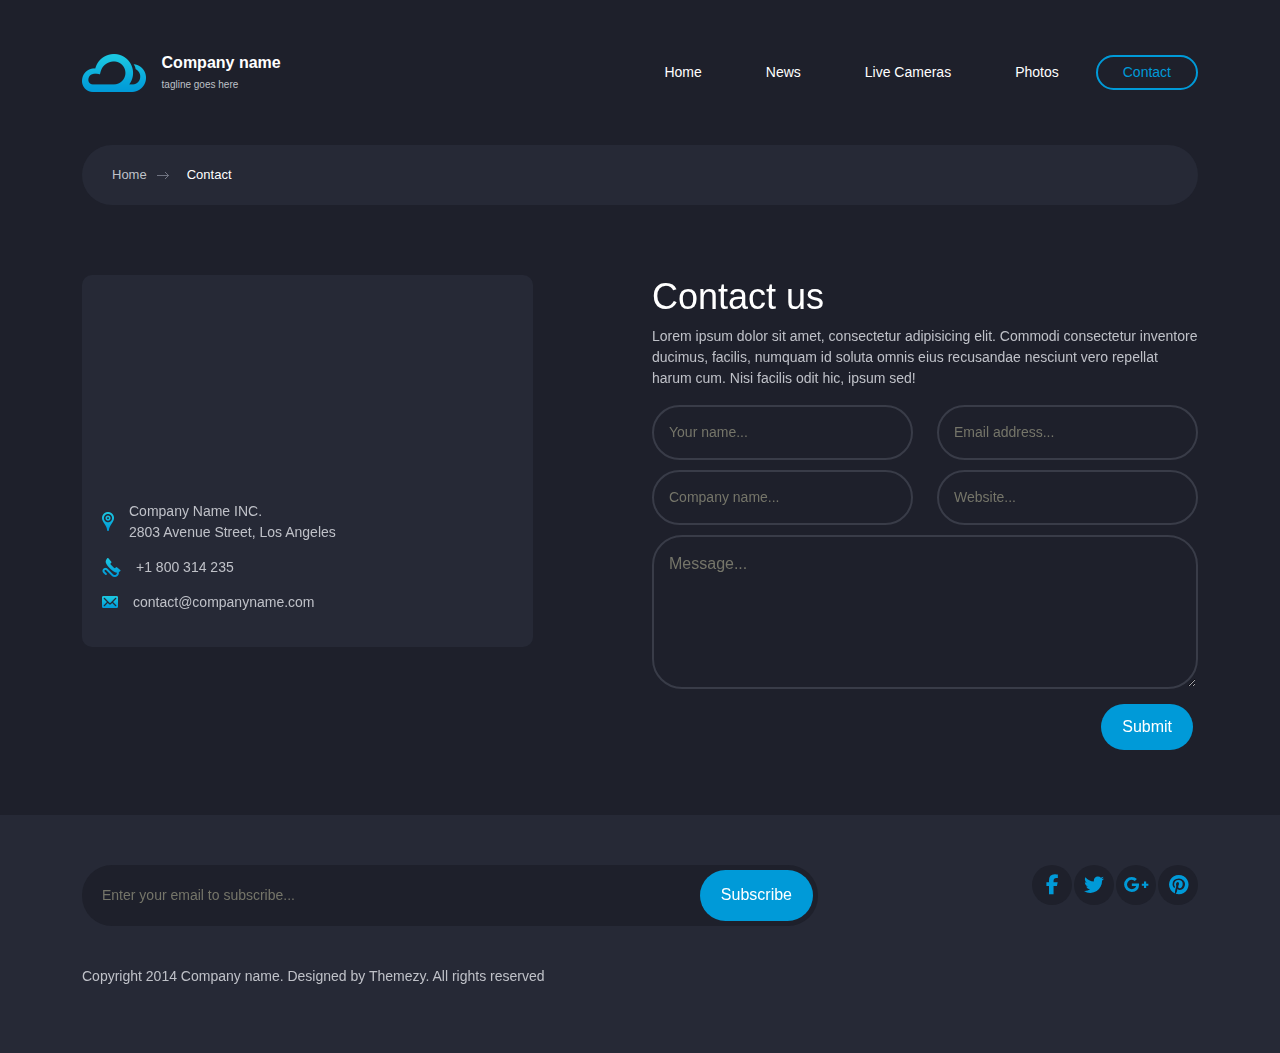
==== contact.html @ b569e2c4 "first commit" ====
<!DOCTYPE html>
<html lang="en">
  <head>
    <meta charset="UTF-8" />
    <meta name="viewport" content="width=device-width, initial-scale=1.0" />
    <title>Compass Starter</title>
    <link
      href="https://cdn.jsdelivr.net/npm/bootstrap@5.3.3/dist/css/bootstrap.min.css"
      rel="stylesheet"
      integrity="sha384-QWTKZyjpPEjISv5WaRU9OFeRpok6YctnYmDr5pNlyT2bRjXh0JMhjY6hW+ALEwIH"
      crossorigin="anonymous"
    />
    <link
      rel="stylesheet"
      href="https://cdnjs.cloudflare.com/ajax/libs/font-awesome/6.7.1/css/all.min.css"
    />
    <link rel="stylesheet" href="css/style.css" />
  </head>
  <body data-bs-spy="scroll" data-bs-target="#navbar-example">
    <!-- navbar -->
    <nav class="navbar navbar-dark navbar-expand-lg py-5">
      <div class="container">
        <a class="navbar-brand" href="#">
          <div class="logo">
            <img src="imgs/logo@2x.png" alt="logo" width="64" height="38" />
            <div class="logo-title">
              <h1 class="logo-name">Company name</h1>
              <span class="logo-desc">tagline goes here</span>
            </div>
          </div>
        </a>
        <button
          class="navbar-toggler"
          type="button"
          data-bs-toggle="collapse"
          data-bs-target="#navbar-example"
          aria-controls="navbar-example"
          aria-expanded="false"
          aria-label="Toggle navigation"
        >
          <i class="fa-solid fa-bars fs-6" aria-hidden="true"></i>
        </button>
        <div class="collapse navbar-collapse" id="navbar-example">
          <ul class="navbar-nav me-auto mb-2 mb-lg-0 text-center">
            <li class="nav-item">
              <a class="nav-link" href="/">Home</a>
            </li>
            <li class="nav-item">
              <a class="nav-link" href="#">News</a>
            </li>
            <li class="nav-item">
              <a class="nav-link" href="#">Live Cameras</a>
            </li>
            <li class="nav-item">
              <a class="nav-link" href="#">Photos</a>
            </li>
            <li class="nav-item">
              <a class="nav-link active" href="/contact.html">Contact</a>
            </li>
          </ul>
        </div>
      </div>
    </nav>
    <!-- navbar ends -->

    <!-- breadcrumb -->
    <div class="container">
      <nav class="contact-breadcrumb" aria-label="breadcrumb">
        <ol class="breadcrumb">
          <li class="breadcrumb-item"><a href="/">Home</a></li>
          <li class="breadcrumb-item active" aria-current="page">Contact</li>
        </ol>
      </nav>
    </div>
    <!-- breadcrumb ends -->

    <!-- contact -->
    <div class="contact-container">
      <div class="container">
        <div class="row">
          <div class="col-md-5">
            <div class="contact-details">
              <iframe
                src="https://www.google.com/maps/embed?pb=!1m18!1m12!1m3!1d3412.2830554142965!2d29.937639775056855!3d31.212886462270205!2m3!1f0!2f0!3f0!3m2!1i1024!2i768!4f13.1!3m3!1m2!1s0x14f5c49018541443%3A0x235171bc55c837e1!2sAli%20Bin%20Abi%20Talib%20Mosque!5e0!3m2!1sen!2seg!4v1733695365711!5m2!1sen!2seg"
                height="200"
                width="100%"
                class="map"
                style="border: 0"
                allowfullscreen=""
                loading="lazy"
                referrerpolicy="no-referrer-when-downgrade"
              ></iframe>
              <div class="contact-info">
                <a href="#">
                  <img
                    src="imgs/icon-marker@2x.png"
                    alt="location pin"
                    width="12"
                    height="19"
                  />
                  Company Name INC. <br />
                  2803 Avenue Street, Los Angeles
                </a>
                <a href="#">
                  <img
                    src="imgs/icon-phone@2x.png"
                    alt="phone number"
                    width="19"
                    height="19"
                  />
                  +1 800 314 235
                </a>
                <a href="#">
                  <img
                    src="imgs/icon-envelope@2x.png"
                    alt="phone number"
                    width="16"
                    height="12"
                  />
                  contact@companyname.com
                </a>
              </div>
            </div>
          </div>
          <div class="col-md-6 offset-md-1">
            <h2 class="title">Contact us</h2>
            <p>
              Lorem ipsum dolor sit amet, consectetur adipisicing elit. Commodi
              consectetur inventore ducimus, facilis, numquam id soluta omnis
              eius recusandae nesciunt vero repellat harum cum. Nisi facilis
              odit hic, ipsum sed!
            </p>
            <form class="contact-form">
              <div class="row">
                <div class="col-md-6">
                  <input
                    class="form-control"
                    type="text"
                    name="name"
                    id="name"
                    placeholder="Your name..."
                  />
                </div>
                <div class="col-md-6">
                  <input
                    class="form-control"
                    type="email"
                    name="email"
                    id="email"
                    placeholder="Email address..."
                  />
                </div>
              </div>
              <div class="row">
                <div class="col-md-6">
                  <input
                    class="form-control"
                    type="text"
                    name="companyName"
                    id="company-name"
                    placeholder="Company name..."
                  />
                </div>
                <div class="col-md-6">
                  <input
                    class="form-control"
                    type="text"
                    name="website"
                    id="website"
                    placeholder="Website..."
                  />
                </div>
              </div>
              <textarea
                class="form-control"
                name="message"
                id="message"
                rows="5"
                placeholder="Message..."
              ></textarea>
              <div class="d-flex justify-content-end">
                <button type="button" class="btn btn-main">Submit</button>
              </div>
            </form>
          </div>
        </div>
      </div>
    </div>
    <!-- contact ends -->

    <!-- footer -->
    <footer class="footer">
      <div class="container">
        <div class="row justify-content-between">
          <div class="col-md-8">
            <form class="subscription-input">
              <input
                type="text"
                class="form-control"
                placeholder="Enter your email to subscribe..."
              />
              <button type="button" class="btn btn-main">Subscribe</button>
            </form>
          </div>
          <div class="col-md-3 col-md-offset-1">
            <div class="social-links">
              <a href="https://www.facebook.com" target="_blank"
                ><i class="fa-brands fa-facebook-f"></i>
              </a>
              <a href="https://www.x.com" target="_blank"
                ><i class="fa-brands fa-twitter"></i>
              </a>
              <a href="https://www.googleplus.com" target="_blank"
                ><i class="fa-brands fa-google-plus-g"></i>
              </a>
              <a href="https://www.pinterest.com" target="_blank"
                ><i class="fa-brands fa-pinterest"></i>
              </a>
            </div>
          </div>
        </div>
        <p>
          Copyright 2014 Company name. Designed by Themezy. All rights reserved
        </p>
      </div>
    </footer>
    <!-- footer ends -->
    <script
      src="https://cdn.jsdelivr.net/npm/bootstrap@5.3.3/dist/js/bootstrap.bundle.min.js"
      integrity="sha384-YvpcrYf0tY3lHB60NNkmXc5s9fDVZLESaAA55NDzOxhy9GkcIdslK1eN7N6jIeHz"
      crossorigin="anonymous"
    ></script>
    <script src="js/main.js"></script>
  </body>
</html>
---- css/style.css ----
/* global css */

body {
    font-family: Roboto, 'Open Sans', sans-serif;
    color: #bfc1c8;
    font-size: 14px;
    font-weight: 400;
    line-height: 1.5;
    background-color: #1e202b;
}

a {
    text-decoration: none;
}

.navbar {
    background-color: #1E202B;
}

.navbar-brand img {
    margin-right: 10px;
}

.logo-title {
    display: inline-block;
    vertical-align: middle;
}

.logo-name {
    margin-bottom: 5px;
    font-weight: 700;
    font-size: 16px;
}

.logo-desc {
    font-size: 10px;
    display: block;
    color: #bfc1c8;
}

.navbar-toggler {
    color: #fff;
    font-size: 12px;
    border-radius: 40px;
    padding: 20px;
    border: 2px solid transparent;
    transition: 0.3s ease;
}

.navbar-toggler:focus {
    box-shadow: none;
}

.navbar-toggler:hover {
    border-color: #009ad8;
    color: #009ad8;
}

.navbar-nav {
    border: none;
    border-radius: 15px;
    background-color: #262936;
    margin-top: 30px;
    font-family: Arial, Helvetica, sans-serif;
}

.navbar-expand-lg .navbar-nav .nav-link {
    padding: 20px;
    border-bottom: 1px solid rgba(255, 255, 255, 0.1);
    color: #fff;
    font-size: 14px;
}

.nav-item:last-child .nav-link {
    border-bottom: none;
}

.nav-item .nav-link.active {
    color: #009ad8;
}


@media screen and (min-width: 992px) {
    .navbar-expand-lg .navbar-collapse {
        flex-grow: 0;
    }

    .navbar-nav {
        background-color: transparent;
        margin-top: 0;
    }

    .navbar-expand-lg .navbar-nav .nav-link {
        padding: 5px 25px;
        border-bottom: none;
        color: #fff;
        border: 2px solid transparent;
        border-radius: 30px;
        transition: 0.3s ease;
        margin-left: 10px;
    }

    .nav-item .nav-link.active,
    .nav-item .nav-link:hover {
        border-color: #009ad8;
        color: #009ad8;
    }
}

.footer {
    background: #262936;
    padding: 50px 0;
}

form.subscription-input {
    position: relative;
    margin-bottom: 40px;
}

.footer form.subscription-input .form-control {
    padding: 20px 100px 20px 20px;
}

.footer form.subscription-input .btn-main {
    padding: 10px 20px;
}

.social-links {
    display: flex;
    flex-wrap: wrap;
    justify-content: flex-end;
    gap: 2px;
}

.social-links a {
    width: 40px;
    height: 40px;
    display: inline-block;
    border-radius: 50%;
    background-color: #1e202b;
    color: #009ad8;
    text-align: center;
    line-height: 2;
    transition: 0.3s ease;
    font-size: 20px;
}

.social-links a:hover {
    background-color: #009ad8;
    color: #fff;
}


/* index.html */

.hero-landing {
    background-image: url("../imgs/banner.png");
    background-repeat: no-repeat;
    background-size: cover;
    padding: 70px 0;
    min-height: 350px;
}

form.location-input {
    position: relative;
    margin-bottom: 70px;
}

form input.form-control {
    border: none;
    border-radius: 30px;
    background-color: #1e202b;
    color: #fff;
    padding: 20px 50px 20px 20px;
    font-size: 14px;
}

form input.form-control::placeholder,
form textarea.form-control::placeholder {
    color: #757569;
}

form input.form-control:focus {
    background-color: #1e202b;
    box-shadow: none;
    color: #fff;
}

form button.btn-main {
    position: absolute;
    top: 5px;
    bottom: 5px;
    right: 5px;
    padding: 0 40px;
    border-radius: 30px;
    background-color: #009ad8;
    color: #fff;
}

form button.btn-main:hover {
    background-color: #009ad8;
    color: #fff;
}

.forecast {
    display: flex;
    flex-wrap: wrap;
    justify-content: space-between;
}

.forecast .container {
    width: 100%;
    margin-top: -150px;
    margin-bottom: 50px;
    background-color: #262936;
    border-radius: 10px;
}

.forecast .container .col-lg-4 {
    padding: 0;
}

.forecast .container .col-lg-4:first-child {
    border-top-left-radius: 10px;
    border-bottom-left-radius: 10px;
}

.forecast .container .col-lg-4:last-child {
    border-top-right-radius: 10px;
    border-bottom-right-radius: 10px;
}

.forecast-header.today {
    justify-content: space-between;
}

.forecast-header {
    width: 100%;
    padding: 10px;
    text-align: center;
    display: flex;
    background: rgba(0, 0, 0, 0.1);
}


.forecast .container .col-lg-4:first-child,
.forecast .container .col-lg-4:last-child {
    background-color: #323544;
}

.forecast-body .degree .number {
    color: #fff;
    font-weight: 700;
}

.forecast-body.today {
    padding: 30px 20px;
}

.forecast-body.today .degree .number {
    font-size: 90px;
    margin-right: 30px;
}

.forecast-body.today span {
    margin-right: 20px;
}

.forecast-body.today span img {
    margin-right: 5px;
    vertical-align: middle;
}

.forecast-body {
    padding: 50px 20px 10px;
}

.forecast-body:not(.today) {
    text-align: center;
}

.forecast-body .location {
    font-size: 18px;
    font-weight: 400;
}

.forecast-body .degree .number .high {
    font-size: 24px;
}

.forecast-body .degree .number .low {
    font-size: 16px;
    color: #bfc1c8;
    font-weight: 300;
}

.forecast-body .degree .icon {
    margin-bottom: 20px;
    height: 50px;
    display: inline-block;
    vertical-align: middle;
}

.forecast-body .weather-pred {
    color: #009ad8;
    padding: 20px 0;
}

@media screen and (max-width: 992px) {
    .forecast .container .col-lg-4:first-child {
        border-top-left-radius: 10px;
        border-top-right-radius: 10px;
        border-bottom-left-radius: 0;
    }

    .forecast .container .col-lg-4:last-child {
        border-top-right-radius: 0;
        border-bottom-left-radius: 10px;
        border-bottom-right-radius: 10px;
    }
}


/* contact.html */
.contact-breadcrumb {
    background: #262936;
    border-radius: 40px;
    padding: 20px 30px;
    font-size: 13px;
    color: #bfc1c8;
    --bs-breadcrumb-divider: "";
}

ol.breadcrumb {
    margin: 0;
}

li.breadcrumb-item a {
    color: #bfc1c8;
    text-decoration: none;
}

li.breadcrumb-item a:after {
    content: "";
    display: inline-block;
    vertical-align: middle;
    width: 12px;
    height: 7px;
    background: url(../imgs/arrow-gray.png) no-repeat;
    margin: 0 10px;
}

li.breadcrumb-item.active {
    color: #fff;
}


.contact-container {
    padding: 70px 0;
}

.contact-details {
    background: #262936;
    border-radius: 10px;
}

.contact-details .map {
    border: 0;
    border-top-left-radius: 10px;
    border-top-right-radius: 10px;
}

.contact-info {
    padding: 20px;
}

.contact-info a img {
    margin-right: 15px;
    vertical-align: middle;
}

.contact-info a {
    color: #bfc1c8;
    display: flex;
    align-items: center;
    margin-bottom: 14px;
}

.title {
    font-size: 36px;
    font-weight: 300;
    color: #fff;
}

.contact-form .col-md-6 {
    margin: 0;
}

.contact-form input.form-control,
.contact-form textarea.form-control {
    width: 100%;
    padding: 15px;
    margin-bottom: 10px;
    color: #fff;
    border: 2px solid #393c48;
    background: transparent;
    border-radius: 30px;
}

.contact-form button.btn-main {
    position: relative;
    padding: 10px 20px;
}
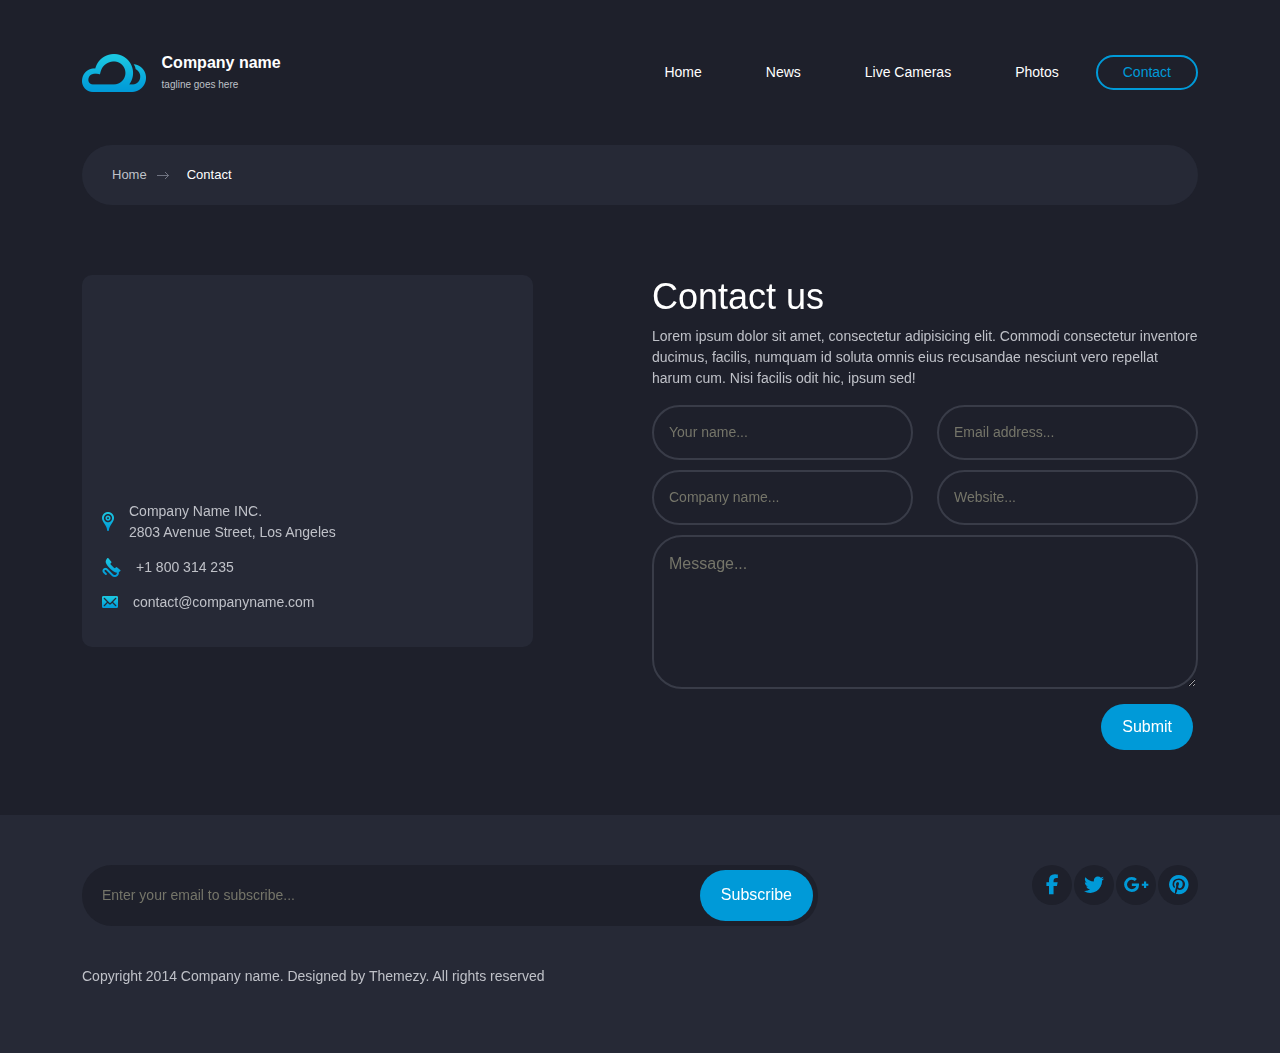
==== commit 9fb24b12: "update" ====
--- a/contact.html
+++ b/contact.html
@@ -43,7 +43,7 @@
         <div class="collapse navbar-collapse" id="navbar-example">
           <ul class="navbar-nav me-auto mb-2 mb-lg-0 text-center">
             <li class="nav-item">
-              <a class="nav-link" href="/">Home</a>
+              <a class="nav-link" href="index.html">Home</a>
             </li>
             <li class="nav-item">
               <a class="nav-link" href="#">News</a>
@@ -55,7 +55,7 @@
               <a class="nav-link" href="#">Photos</a>
             </li>
             <li class="nav-item">
-              <a class="nav-link active" href="/contact.html">Contact</a>
+              <a class="nav-link active" href="contact.html">Contact</a>
             </li>
           </ul>
         </div>
@@ -67,7 +67,7 @@
     <div class="container">
       <nav class="contact-breadcrumb" aria-label="breadcrumb">
         <ol class="breadcrumb">
-          <li class="breadcrumb-item"><a href="/">Home</a></li>
+          <li class="breadcrumb-item"><a href="index.html">Home</a></li>
           <li class="breadcrumb-item active" aria-current="page">Contact</li>
         </ol>
       </nav>
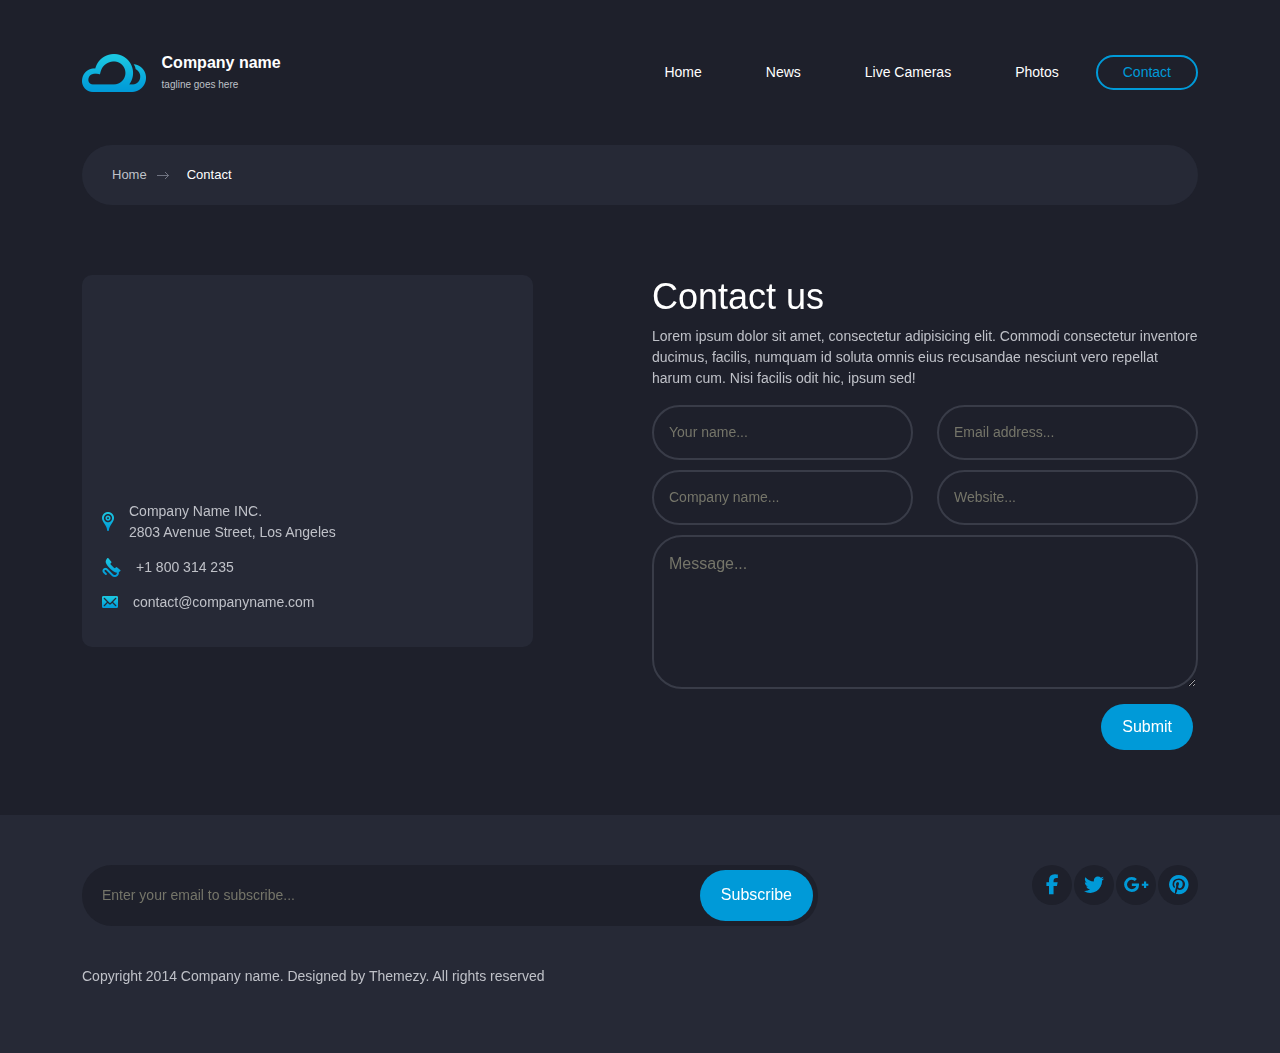
==== commit 4b2e6b83: "update" ====
--- a/contact.html
+++ b/contact.html
@@ -55,7 +55,7 @@
               <a class="nav-link" href="#">Photos</a>
             </li>
             <li class="nav-item">
-              <a class="nav-link active" href="contact.html">Contact</a>
+              <a class="nav-link active" href="/Weather/contact.html">Contact</a>
             </li>
           </ul>
         </div>
